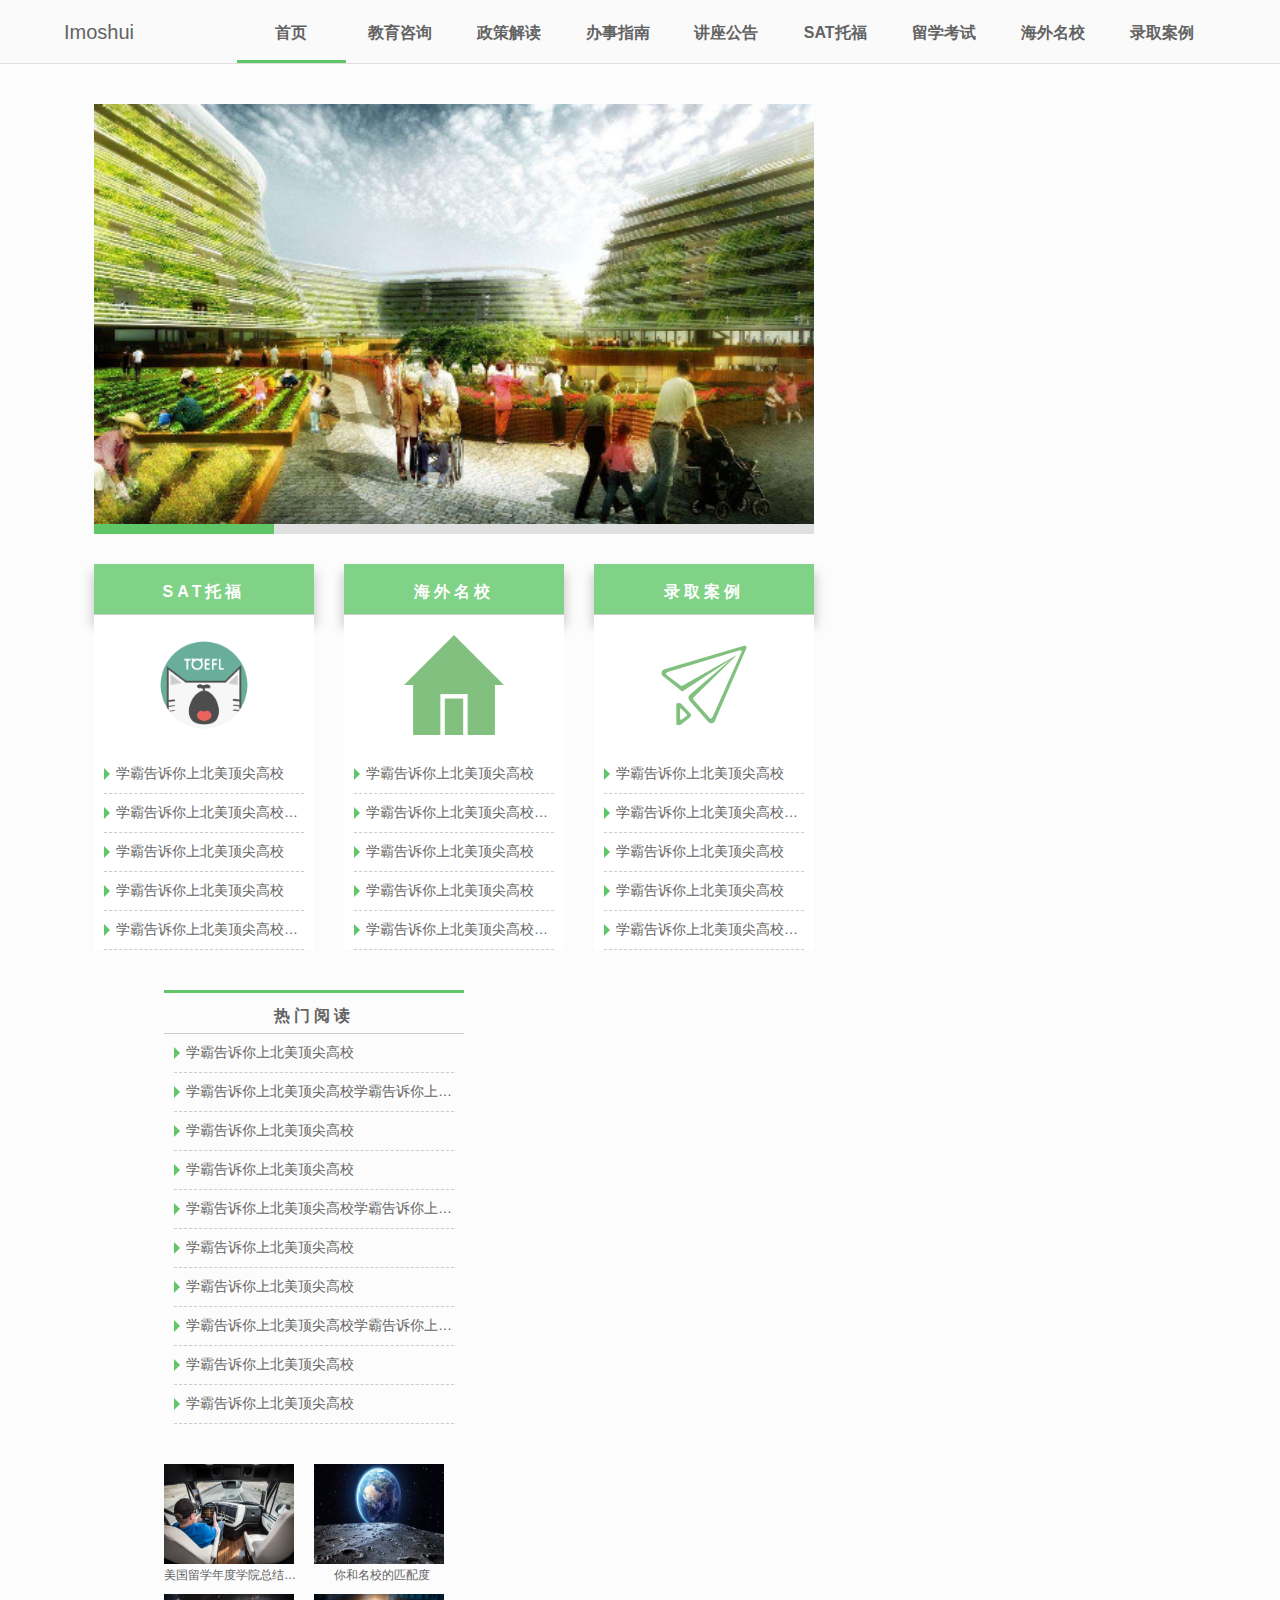
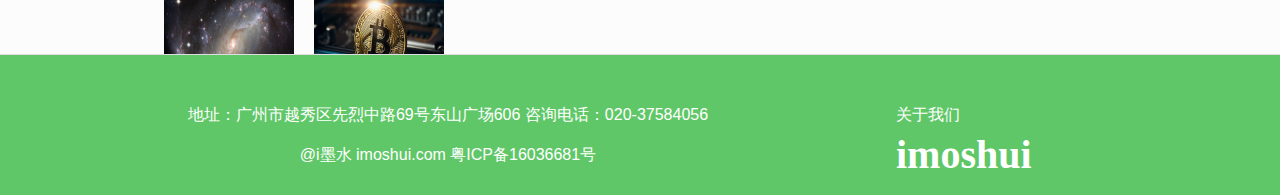
==== index.html @ e2465986 "first" ====
<!DOCTYPE html>
<html lang="en">
<head>
	<meta charset="UTF-8">
	<title>imoshui</title>
	<link rel="stylesheet" type="text/css" href="css/all.css">
	<script src="lib/jquery-2.1.4.min.js" type="text/javascript" charset="utf-8"></script>
</head>
<body>
<div class="contain">
	<div class="header">
		<ul>
			<li class="logo about">Imoshui</li>
			<li class="navBlock  navfirst" value="0">首页</li>
			<li class="navBlock" value="1">教育咨询</li>
			<li class="navBlock" value="2">政策解读</li>
			<li class="navBlock" value="3">办事指南</li>
			<li class="navBlock" value="4">讲座公告</li>
			<li class="navBlock" value="5">SAT托福</li>
			<li class="navBlock" value="6">留学考试</li>
			<li class="navBlock" value="7">海外名校</li>
			<li class="navBlock" value="9">录取案例</li>
		</ul>
	</div>
	<div class="content ">
		<div class="left">
			<div class="curousel">
				<div>
				<ul class="showImg">
					<li><a href="#"><img src="img/1.jpg" alt="1" class="innerImg"></a></li>
					<li><a href="#"><img src="img/2.jpg" alt="2" class="innerImg"></a></li>
					<li><a href="#"><img src="img/3.jpg" alt="3" class="innerImg"></a></li>
					<li><a href="#"><img src="img/4.jpg" alt="4" class="innerImg"></a></li>
				</ul>
				</div>
				<ul class="choos">
					<li class="choose" value="0"></li>
					<li class="choose" value="1"></li>
					<li class="choose" value="2"></li>
					<li class="choose" value="3"></li>
				</ul>
			</div>

		<div class="last">			
			<div class="lastlist">
				<p class="lasttab">SAT托福</p>
				<div class="introPic">
					<img src="img/timg.jpg" class="introPict">
				</div>
				<ul>
					<li class="article" value="">学霸告诉你上北美顶尖高校</li>
					<li class="article" value="">学霸告诉你上北美顶尖高校学霸告诉你上北美顶尖高校学霸告诉你上北美顶尖高校</li>
					<li class="article" value="">学霸告诉你上北美顶尖高校</li>
					<li class="article" value="">学霸告诉你上北美顶尖高校</li>
					<li class="article" value="">学霸告诉你上北美顶尖高校学霸告诉你上北美顶尖高校</li>
				</ul>
			</div>
			<div class="lastlist">
				<p class="lasttab">海外名校</p>
				<div class="introPic">
					<img src="img/school.png" class="introPict">
				</div>
				<ul>
					<li class="article" value="">学霸告诉你上北美顶尖高校</li>
					<li class="article" value="">学霸告诉你上北美顶尖高校学霸告诉你上北美顶尖高校学霸告诉你上北美顶尖高校</li>
					<li class="article" value="">学霸告诉你上北美顶尖高校</li>
					<li class="article" value="">学霸告诉你上北美顶尖高校</li>
					<li class="article" value="">学霸告诉你上北美顶尖高校学霸告诉你上北美顶尖高校</li>
				</ul>
			</div>
			<div class="lastlist">
				<p class="lasttab">录取案例</p>
				<div class="introPic">
					<img src="img/fly.png" class="introPict">
				</div>
				<ul>
					<li class="article" value="">学霸告诉你上北美顶尖高校</li>
					<li class="article" value="">学霸告诉你上北美顶尖高校学霸告诉你上北美顶尖高校学霸告诉你上北美顶尖高校</li>
					<li class="article" value="">学霸告诉你上北美顶尖高校</li>
					<li class="article" value="">学霸告诉你上北美顶尖高校</li>
					<li class="article" value="">学霸告诉你上北美顶尖高校学霸告诉你上北美顶尖高校</li>
				</ul>
			</div>

		</div>
		</div>
		<div class="right">
			<div class="list">
				<p class="tab">热门阅读</p>
				<ul>
					<li class="article" value="">学霸告诉你上北美顶尖高校</li>
					<li class="article" value="">学霸告诉你上北美顶尖高校学霸告诉你上北美顶尖高校学霸告诉你上北美顶尖高校</li>
					<li class="article" value="">学霸告诉你上北美顶尖高校</li>
					<li class="article" value="">学霸告诉你上北美顶尖高校</li>
					<li class="article" value="">学霸告诉你上北美顶尖高校学霸告诉你上北美顶尖高校</li>
					<li class="article" value="">学霸告诉你上北美顶尖高校</li>
					<li class="article" value="">学霸告诉你上北美顶尖高校</li>
					<li class="article" value="">学霸告诉你上北美顶尖高校学霸告诉你上北美顶尖高校</li>
					<li class="article" value="">学霸告诉你上北美顶尖高校</li>
					<li class="article" value="">学霸告诉你上北美顶尖高校</li>
				</ul>
			</div>
			<div class="pic">
				<ul>
					<li class="pict" value="">
						<img src="img/5.jpg" alt="" class="picture">
						<p class="tit">美国留学年度学院总结美国留学年度学院总结</p>
					</li>
					<li class="pict"  value="">
						<img src="img/6.jpg" alt="" class="picture">
						<p class="tit">你和名校的匹配度</p>
					</li>
					<li class="pict" value="">
						<img src="img/7.jpg" alt="" class="picture">
						<p class="tit">CAAS的系统改革之路</p>
					</li>
					<li class="pict" value="">
						<img src="img/8.jpg" alt="" class="picture">
						<p class="tit">新SAT首考独家秘籍</p>
					</li>
				</ul>
			</div>
		</div>
		<div class="clear-float"></div>
	</div>

	<div class="detail   nodisplay">
		<div class="dLeft">
			<ul>
				<li class="artList">
					<div class="artPic"><img src="img/1.jpg" alt=""></div>
					<div class="rela">
						<p class="title">詹姆斯赛季三双破纪录，科沃尔顶替JR首发骑士轻取太阳
						詹姆斯赛季三双破纪录</p>
						<p class="time">时间:2018-01-101</p>
					</div>
				</li>
				<li class="artList">
					<div class="artPic"><img src="img/2.jpg" alt=""></div>
					<div class="rela">
						<p class="title">詹姆斯赛季三双破纪录，科沃尔顶替JR首发骑士轻取太阳
						詹姆斯赛季三双破纪录</p>
						<p class="time">时间:2018-01-101</p>
					</div>
				</li>
				<li class="artList">
					<div class="artPic"><img src="img/3.jpg" alt=""></div>
					<div class="rela">
						<p class="title">詹姆斯赛季三双破纪录，科沃尔顶替JR首发骑士轻取太阳
						詹姆斯赛季三双破纪录，科沃尔顶替</p>
						<p class="time">时间:2018-01-101</p>
					</div>
				</li>
				<li class="artList">
					<div class="artPic"><img src="img/4.jpg" alt=""></div>
					<div class="rela">
						<p class="title">詹姆斯赛季三双破纪录，科沃尔顶替JR首发骑士轻取太阳
						詹姆斯赛季三双破纪录，科沃尔顶替JR</p>
						<p class="time">时间:2018-01-101</p>
					</div>
				</li>
			</ul>
		</div>
		<div class="dRight">
			<div class="dlist">
				<p class="tab" id="getName">热门阅读</p>
				<ul>
					<li class="article" value="">学霸告诉你上北美顶尖高校</li>
					<li class="article" value="">学霸告诉你上北美顶尖高校学霸告诉你上北美顶尖高校学霸告诉你上北美顶尖高校</li>
					<li class="article" value="">学霸告诉你上北美顶尖高校</li>
					<li class="article" value="">学霸告诉你上北美顶尖高校</li>
					<li class="article" value="">学霸告诉你上北美顶尖高校学霸告诉你上北美顶尖高校</li>
					<li class="article" value="">学霸告诉你上北美顶尖高校</li>
					<li class="article" value="">学霸告诉你上北美顶尖高校</li>
					<li class="article" value="">学霸告诉你上北美顶尖高校学霸告诉你上北美顶尖高校</li>
					<li class="article" value="">学霸告诉你上北美顶尖高校</li>
					<li class="article" value="">学霸告诉你上北美顶尖高校</li>
					<li class="article" value="">学霸告诉你上北美顶尖高校学霸告诉你上北美顶尖高校</li>
					<li class="article" value="">学霸告诉你上北美顶尖高校</li>
				</ul>
			</div>
		</div>
		<div class="clear-float"></div>
	</div>
</div>
<div class="footer">
	<div class="footLeft">
		<p>地址：广州市越秀区先烈中路69号东山广场606   咨询电话：020-37584056</p>
		<p>@i墨水  imoshui.com   粤ICP备16036681号</p>
	</div>
	<div class="footRight">
		<p>关于我们</p>
		<p class="imo">imoshui</p>
	</div>
</div>
<script type="text/javascript" src="js/all.js"></script>
</body>
</html>
---- css/all.css ----
*{
	margin:0;
	padding: 0;
	font-family:微软雅黑,Arial,宋体;
	list-style:none;
}

html{
	font-size: 625%;
	color:#636363;
}

body{
	background-color: rgb(252,252,252);
}

li:hover,li:active{
	cursor: pointer;
}

.content,.detail{
	padding-bottom: .6rem;
	width:90vw;
	margin:0 auto;
}

/*显示*/


.footer{
	float: left;
	display: flex;
	width: 100vw;
	padding-top: .4rem;
	height: 1rem;
	border-top: .01rem solid #ddd;
	
	font-size: .16rem;
	line-height: .4rem;
	color:white;
	background-color:  #60c768;;
}

.footLeft{
	display: inline-block;
	text-align: center;	
	width: 70vw;
}

.footRight{
	display: inline-block;
	width: 30vw;
}

.footRight:hover{
	cursor: pointer;
}

.imo{
	font-family: Times New Roman;
	font-size:.4rem;
	font-weight: bold; 
}



.clear-float{
	clear:both;
	height:0;
}

.nodisplay{
	display: none;
}

/*导航栏*/
.header{
	background-color: rgba(250,250,250);
	border-bottom: .01rem solid #ddd;
}

.header>ul{
	width:90vw;
	margin:0 auto;
	display: flex;
	flex-wrap: wrap;
}

.logo{
	display: inline-block;
	width:13.5vw;
	min-width: 1.2rem;
	height: .6rem;
	line-height: .65rem;
	font-size: .2rem;
}

.navBlock{
	display: inline-block;
	width:8.5vw;
	min-width: .9rem;
	height: .6rem;
	font-size: .16rem;
	font-weight: bold;
	line-height: .65rem;
	text-align: center;
}

.navBlock:hover{
	cursor: pointer;
	border-bottom: solid .03rem #60c768;
}

/*--end--*/

.left,.dLeft{
	float: left;
}

/*轮播图*/

.curousel{
	margin-top: .4rem;
	margin-left: .3rem;
	width:7.2rem;
	height: 4.2rem;
	overflow: hidden;
}

.showImg{
	width:28.8rem;
	height:4.2rem;
	position: relative;
}


.innerImg{
	display: inline-block;
	float: left;
	width:7.2rem;
	height: 4.2rem;
}

.choos{
	display: block;
	position: absolute;
	width:7.2rem;
	background-color: rgba(160,160,160,.3);
}

.choose{
	display: inline-block;
	float: left;
	width:25%;
	height: .1rem;
}

.choose:hover,.choose:active{
	cursor: pointer;	
	background-color:#60c768;
}

/*--end--*/

/*picture*/
.pic{
	float: right;
	width: 3rem;
	height: 1.3rem;
	margin-top: .4rem;
	
}

.pict{
	display: block;
	float: left;
	width:1.3rem;
	height: 1.3rem;
	margin-right: .2rem;
}


.picture{
	width: 100%;
	height: 1rem;
}

.tit{
	float: left;
	font-size: .12rem;
	color:#636363;
	width:1.35rem;
	margin-top: -.2rem;
	text-align: center;
	overflow: hidden;
	white-space: nowrap;
	text-overflow: ellipsis;
}

/*list*/
.right{
	margin-top: .4rem;
	width:calc( 90vw - 8rem);
	float: left; 
	min-width: 4rem;
	/*margin-right: .3rem;*/
}

.dRight{
	margin-top: .3rem;
	width: calc(90vw - 8rem);
	min-width: 2.5rem;
	float: left;
}

.list{	
	float: right;
	width: 3rem;
	border-top: solid .03rem #60c768;

}

.tab{
	height: .4rem;
	line-height: .45rem;
	text-align: center;
	font-size: .16rem;
	font-weight: bold;
	letter-spacing: .04rem;
	border-bottom: solid .01rem #ccc;
}

.article{
	display:block;
	border-bottom: .01rem dashed #ccc;
	padding: .1rem 0;
	margin: 0 .1rem;
	font-size: .14rem;
	overflow: hidden;
	white-space: nowrap;
	text-overflow: ellipsis;
}

.article::before{
	content: '';
	display: inline-block;	/*要加这一句*/
	width: 0;
	height: 0;	
	border-width: .06rem;
	border-style: solid;
	border-color:transparent transparent transparent #60c768 ;
	vertical-align: -0.02rem;
}

/*--end--*/

/*下面的列表*/
.last{
	margin-top: .4rem;
	min-height: .2rem;
	
}

.lastlist{	
	display: block;
	float: left;
	width: 2.2rem;
	margin:0 .15rem ;	
}

.lastlist:first-child{
	margin-left: .3rem;
}

.introPic{
	display: block;
	width: 100%;
	height: 1rem;
	background-color: white;
	padding:0.2rem 0;
}

.introPict{
	width: 1rem;
	height: 100%;	
	margin:0 .6rem;
	background-color: white;
}

.lastlist>ul{
	background-color: white;
}

.lasttab{
	height: .5rem;
	line-height: .55rem;
	text-align: center;
	font-size: .16rem;
	font-weight: bold;
	letter-spacing: .04rem;
	border-bottom: solid .01rem #ccc;
	background-color:  rgba(96,199,104,.8);
	color:white;
	box-shadow: 0 .1rem .1rem .02rem #ccc;
	/*border-top-left-radius: .6rem;*/
	/*border-top-right-radius: .6rem;*/
}

.lasttab:hover{
	background-color: rgba(224,224,224,.1);
	color:  #60c768;
}



/*列表页面*/
.artList{
	width: 7rem;
	height: 1rem;
	padding:.1rem .3rem .2rem;
	border-bottom: .01rem solid #ccc;
}

.artPic{
	width:1.25rem;
	height: 1rem;
	float: left;
	margin-right: .3rem;
}
.artPic>img{
	width: 100%;
	height: 100%;
}

.title{
	display: block;
	margin-top:.1rem;
	font-size: .22rem;
	color: 333;
	font-weight: bold;
}

.rela{
	position: relative;
	height: 1rem;
}

.time{
	position: absolute;
	bottom: .05rem;	
	left: 1.55rem;
	font-size: .12rem;
	color:#999;
}

.dlist{	
	margin:0 auto;
	width: 3rem;
	border-top: solid .03rem #60c768;

}

/*--end--*/
.navig{
	font-size: .14rem;
	width: 7rem;
	margin:.3rem .6rem .1rem;
}

.navig:before{
	content: '';
	display: inline-block;
	width: .16rem;
	height: .16rem;
	background-image: url(../img/home.png);
	vertical-align: baseline;
}

.more{
	width: 7rem;
	margin:0 .3rem;
	display: block;

}

.mytitle{
	display: block;
	width: 4rem;
	margin-top:.1rem;
	font-size: .22rem;
	color: 333;
	font-weight: bold;
	margin: .3rem auto;
	text-align: center;
	color:#3c8241;
	text-shadow: 0 .02rem .05rem #ccc;
}

.mytime{
	font-size: .12rem;
	color:#999;
	text-align: center;
	margin-bottom: .2rem;
}

.text{
	 text-indent:2em;
	 font-size: .16rem;
	 color:#333;
}

.contPic{
	width: 4rem;
	margin: .3rem auto;
	height: 2.5rem;
}

.contPict{
	width: 100%;
	height: 100%;
}

/*about*/
.aboutCon{
	height: calc(100vh - .6rem);
	background: url("../img/banner.jpg") 0/cover fixed;
}

.main{
    width: 5.5rem;
    height: 2rem;
    padding:.5rem .8rem;
    margin:0 1rem;
    font-size: .24rem;
    line-height: .5rem;
    color:#333;
    position:relative; 
    top: 1rem;   
    background: hsla(0,0%,100%,.5);
    overflow: hidden;
}
.main::before{
    content: '';
    position: absolute;
    top:0;bottom:0;right:0;left:0;
    z-index: -1;
    filter:blur(.2rem);
    margin:.3rem;
}

.pub{
	width: 1.8rem;
	height: 3.6rem;
	display: flex;
	flex-direction: column;
	justify-content: space-around;
	font-size: .14rem;
	color:#333;
	text-align: center;	
	background-color: white;

	position: fixed;
	top:1.64rem;
	right: 5vw;
}

.pubPic{
	width: 1.2rem;
	margin-left: .3rem;
	height: 1.4rem;
	box-shadow: 0 .02rem .1rem .02rem #ccc;
}

.pubPic>img{
	width: 100%;
	height: 80%;
}
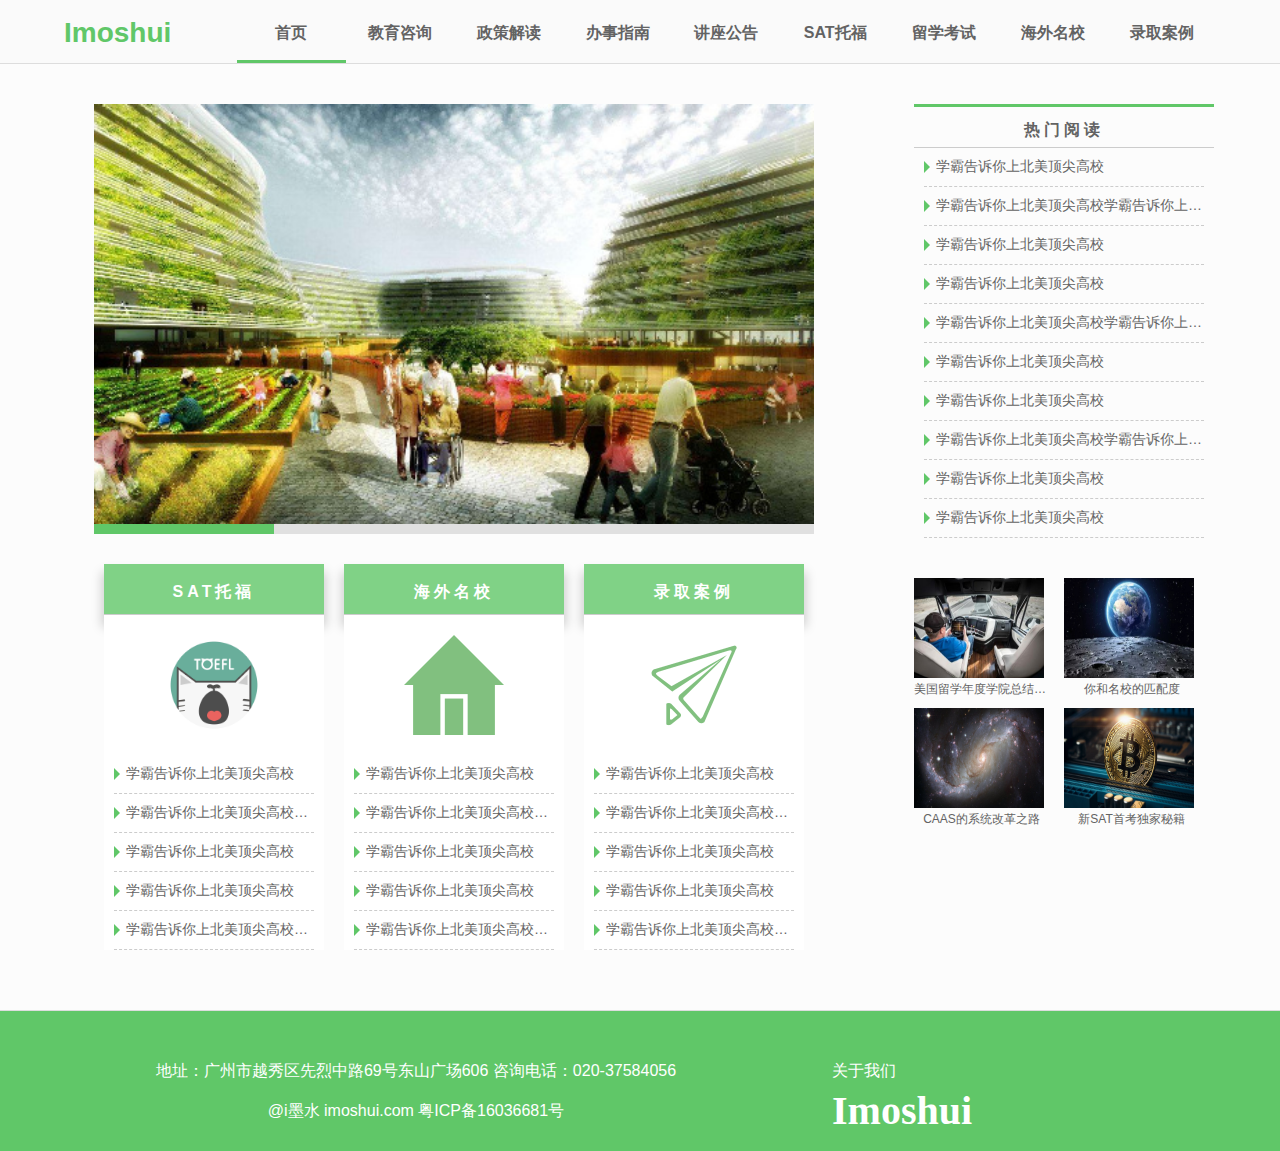
==== commit c3c24e87: "modify" ====
--- a/index.html
+++ b/index.html
@@ -22,6 +22,7 @@
 			<li class="navBlock" value="9">录取案例</li>
 		</ul>
 	</div>
+
 	<div class="content ">
 		<div class="left">
 			<div class="curousel">
@@ -118,6 +119,7 @@
 						<img src="img/8.jpg" alt="" class="picture">
 						<p class="tit">新SAT首考独家秘籍</p>
 					</li>
+					<li class="clear-float"></li>
 				</ul>
 			</div>
 		</div>
@@ -190,7 +192,7 @@
 	</div>
 	<div class="footRight">
 		<p>关于我们</p>
-		<p class="imo">imoshui</p>
+		<p class="imo">Imoshui</p>
 	</div>
 </div>
 <script type="text/javascript" src="js/all.js"></script>
--- a/css/all.css
+++ b/css/all.css
@@ -14,6 +14,7 @@
 	background-color: rgb(252,252,252);
 }
 
+
 li:hover,li:active{
 	cursor: pointer;
 }
@@ -21,6 +22,7 @@
 .content,.detail{
 	padding-bottom: .6rem;
 	width:90vw;
+	overflow: hidden;
 	margin:0 auto;
 }
 
@@ -28,9 +30,8 @@
 
 
 .footer{
-	float: left;
 	display: flex;
-	width: 100vw;
+	width: 100%;
 	padding-top: .4rem;
 	height: 1rem;
 	border-top: .01rem solid #ddd;
@@ -44,12 +45,12 @@
 .footLeft{
 	display: inline-block;
 	text-align: center;	
-	width: 70vw;
+	width: 65vw;
 }
 
 .footRight{
 	display: inline-block;
-	width: 30vw;
+	width: 25vw;
 }
 
 .footRight:hover{
@@ -91,8 +92,10 @@
 	width:13.5vw;
 	min-width: 1.2rem;
 	height: .6rem;
+	font-size: .28rem;
+	font-weight: bold;
+	color:#60c768;
 	line-height: .65rem;
-	font-size: .2rem;
 }
 
 .navBlock{
@@ -166,8 +169,8 @@
 .pic{
 	float: right;
 	width: 3rem;
-	height: 1.3rem;
 	margin-top: .4rem;
+	margin-bottom: .3rem;
 	
 }
 
@@ -200,7 +203,7 @@
 /*list*/
 .right{
 	margin-top: .4rem;
-	width:calc( 90vw - 8rem);
+	width:calc( 90vw - 9rem);
 	float: left; 
 	min-width: 4rem;
 	/*margin-right: .3rem;*/
@@ -258,14 +261,15 @@
 .last{
 	margin-top: .4rem;
 	min-height: .2rem;
+	display: flex;
+	justify-content: space-around;
+	flex-wrap: wrap;
 	
 }
 
 .lastlist{	
 	display: block;
-	float: left;
 	width: 2.2rem;
-	margin:0 .15rem ;	
 }
 
 .lastlist:first-child{
@@ -388,12 +392,11 @@
 	width: 4rem;
 	margin-top:.1rem;
 	font-size: .22rem;
-	color: 333;
 	font-weight: bold;
 	margin: .3rem auto;
 	text-align: center;
 	color:#3c8241;
-	text-shadow: 0 .02rem .05rem #ccc;
+	text-shadow: 0 .02rem .03rem #ccc;
 }
 
 .mytime{
